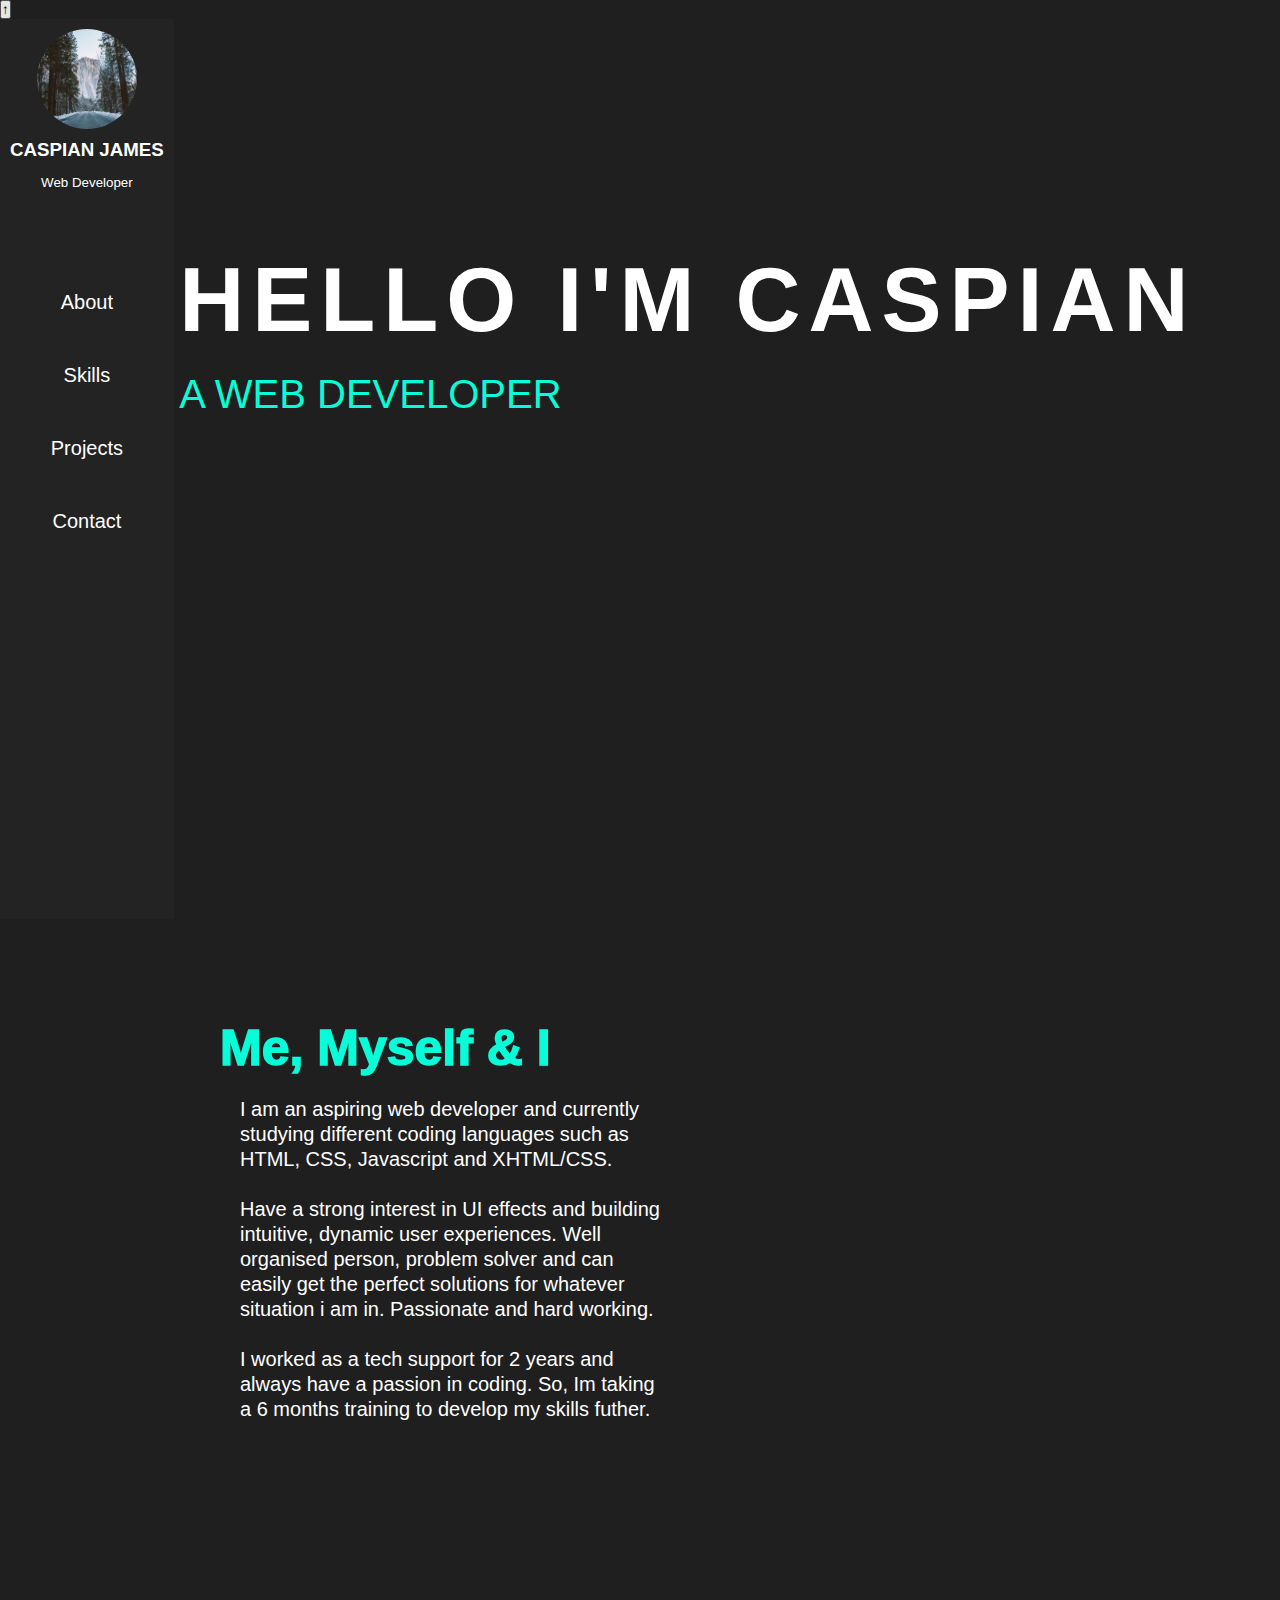
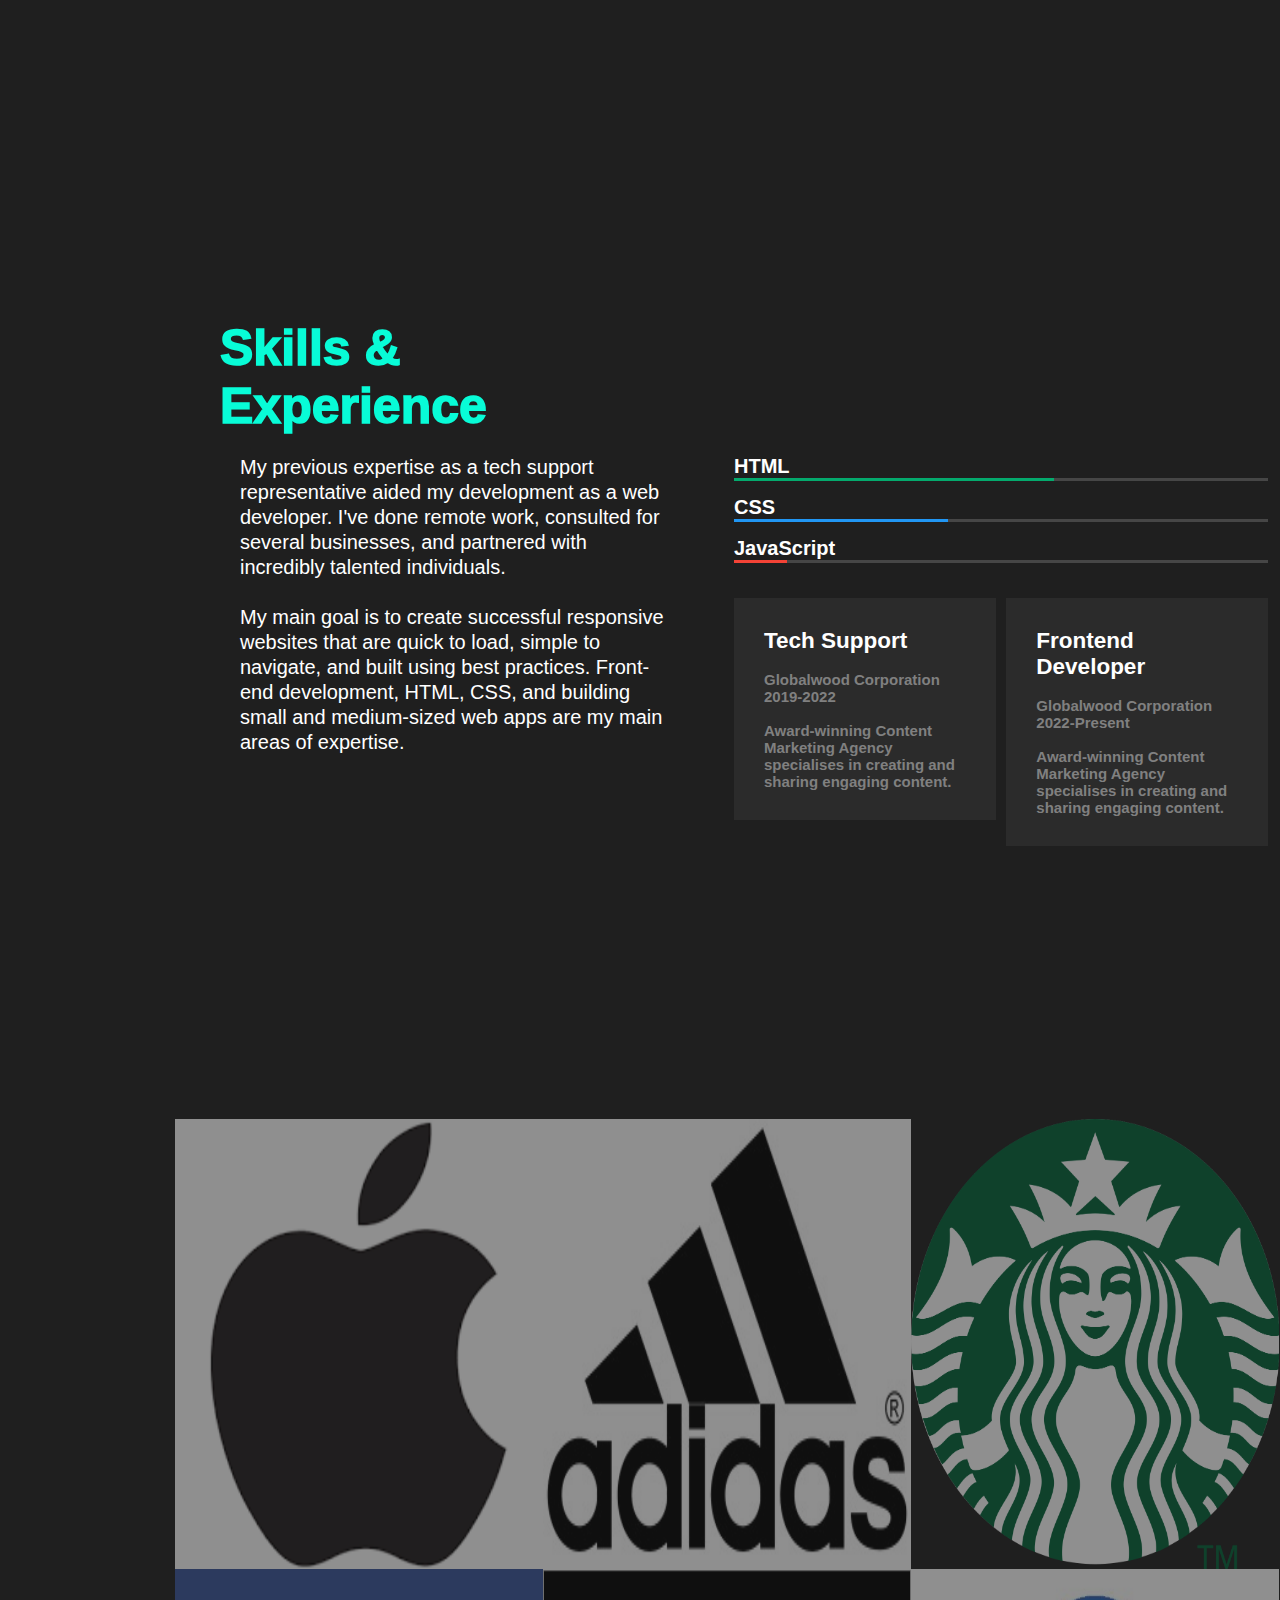
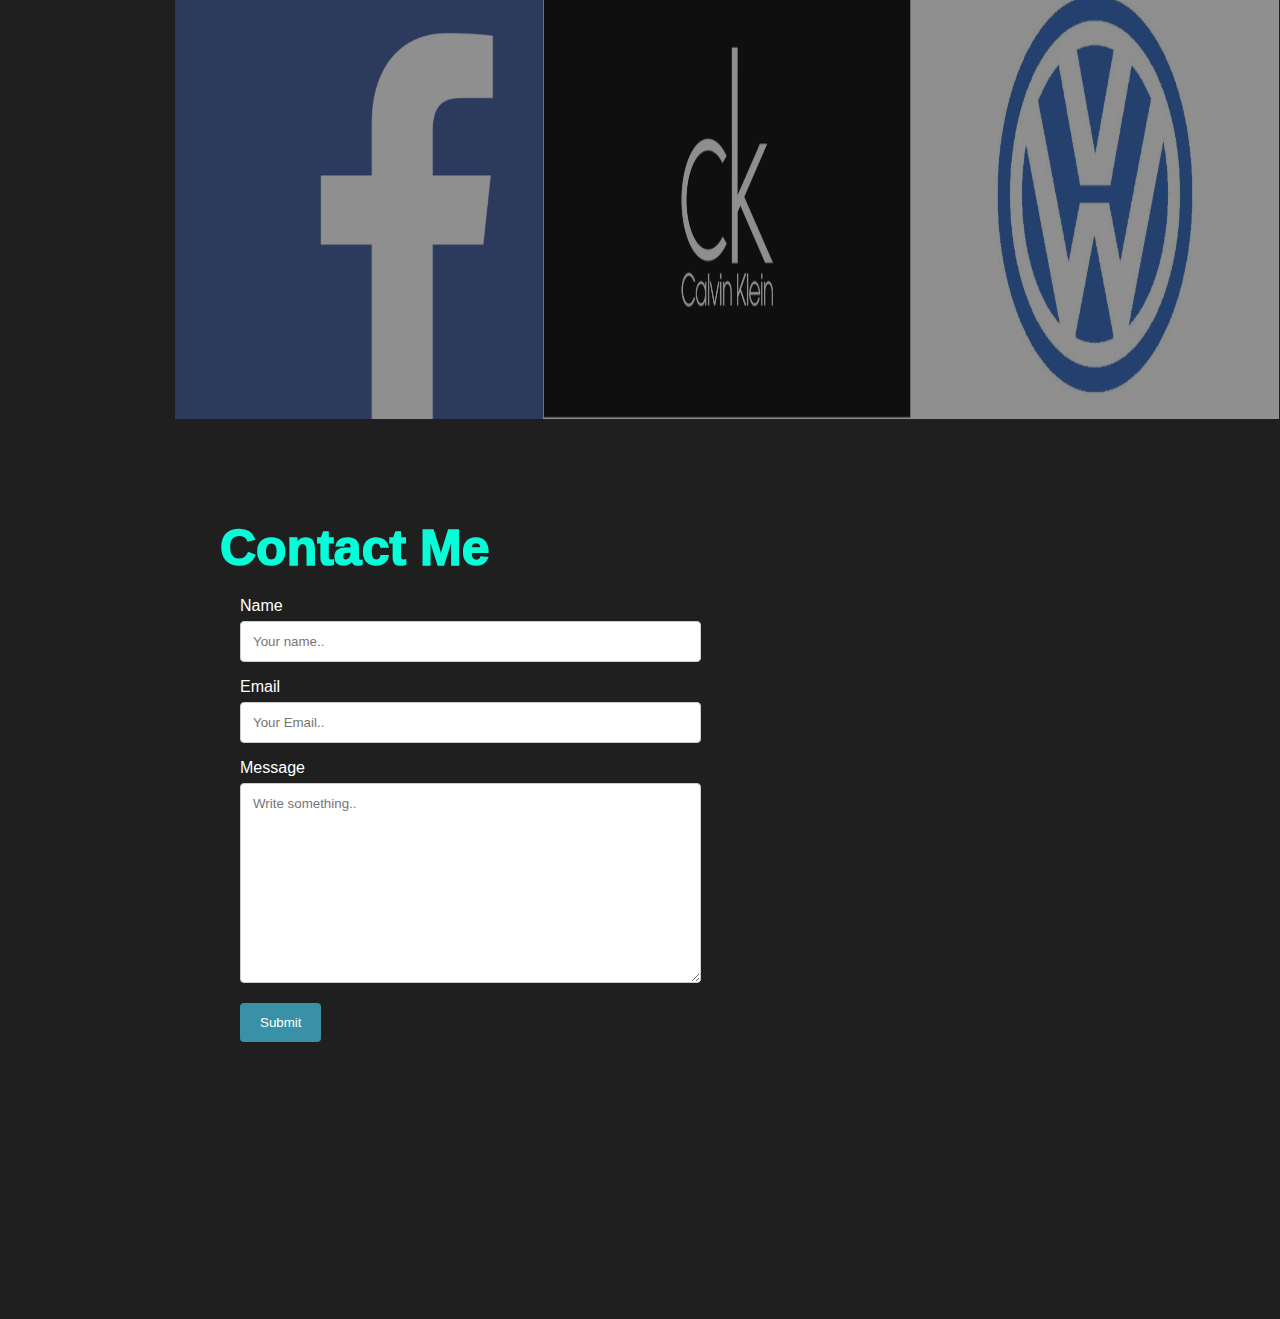
==== dev-portfolio/index.html @ 734e7c81 "Dev Portfolio" ====
<!DOCTYPE html>
<html lang="en">
<header>
    <meta charset="UTF-8">
    <meta http-equiv="X-UA-Compatible" content="IE=edge">
    <meta name="viewport" content="width=device-width, initial-scale=1.0">
    <title>Dev Portfolio</title>
    <link rel="stylesheet" href="assets/css/style.css">
    <script type="module" src="https://unpkg.com/ionicons@5.5.2/dist/ionicons/ionicons.esm.js"></script>
    <script nomodule src="https://unpkg.com/ionicons@5.5.2/dist/ionicons/ionicons.js"></script>
</head>
    <body>
        <header>
            <button onclick="topFunction()" id="myBtn" title="Go to top">&#8593</button>
            <div class="side-container">
                <div class="sidebar">
                    <a href="#land-page"><img class="profile-img" src="assets/images/nature.jpg" alt=""></a> 
                    <h3>Caspian James</h3>
                    <p><small>Web Developer</small></p>
                    <ul>
                        <li><a href="#about"><span class="side item">About</span></a></li>
                        <li><a href="#skills"><span class="side skills">Skills</span></a></li>
                        <li><a href="#projects"><span class="side projects">Projects</span></a></li>
                        <li><a href="#contact"><span class="side contact">Contact</span></a></li>
                    </ul> 
                    <div class="social">
                        <ul>
                            <li><ion-icon name="logo-facebook"></ion-icon></li>
                            <li><ion-icon name="logo-instagram"></ion-icon></li>
                            <li><ion-icon name="logo-twitter"></ion-icon></li>
                        </ul>
                    </div>
                </div>
            </div>
        </header>

        <section id="land-page">
            <div class="land-container">
                <span class="text1">Hello I'm Caspian</span>
                <span class="text2">A Web Developer</span>
            </div>
        </section>

        <section class="About" id="about">
            <div class="main-container">
                <div class="header"><h3 class="heading">Me, Myself & I</h3>
                    <div class="me-info">
                        <p>I am an aspiring web developer and currently studying different coding languages such as HTML, CSS, Javascript and XHTML/CSS. 
                            <br> <br>
                            Have a strong interest in UI effects and building intuitive, dynamic user experiences. Well organised person, problem solver and can easily get the perfect solutions for whatever situation i am in. Passionate and hard working.
                            <br><br>
                            I worked as a tech support for 2 years and always have a passion in coding. So, Im taking a 6 months training to develop my skills futher.
                         </p>
                    </div> 
                </div>
            </div>

            <div class="slideshow-container">
                <div class="mySlides fade"><img class="profile-image" src="assets/images/mypic1.jpg" alt=""></div>
                <div class="mySlides fade"><img class="profile-image" src="assets/images/mypic2.jpg" alt=""></div>  
                <div class="mySlides fade"><img class="profile-image" src="assets/images/mypic3.jpg" alt=""></div>
                <div class="mySlides fade"><img class="profile-image" src="assets/images/mypic4.jpg" alt=""></div>
                <div class="mySlides fade"><img class="profile-image" src="assets/images/mypic5.jpg" alt=""></div> 
                <div class="mySlides fade"><img class="profile-image" src="assets/images/mypic6.jpg" alt=""></div>
            </div>

            <div style="text-align:center">
                <span class="dot"></span> 
                <span class="dot"></span> 
                <span class="dot"></span> 
                <span class="dot"></span> 
                <span class="dot"></span> 
                <span class="dot"></span> 
            </div>
            <script src="assets/js/script.js"></script>
        </section>

        <section class="Skills" id="skills">
            <div class="main-container">
                <div class="header"><h4 class="heading">Skills & <br> Experience</h4>
                    <div class="skills-info">
                        <p>My previous expertise as a tech support representative aided my development as a web developer. I've done remote work, consulted for several businesses, and partnered with incredibly talented individuals.
                        <br><br>
                        My main goal is to create successful responsive websites that are quick to load, simple to navigate, and built using best practices. Front-end development, HTML, CSS, and building small and medium-sized web apps are my main areas of expertise.
                        </p>
                    </div>

                    <div class="percent-info">
                        <p>HTML</p>
                        <div class="skills-percent">
                            <div class="skills html"></div>
                        </div>

                        <p>CSS</p>
                        <div class="skills-percent"">
                            <div class="skills css"></div>
                        </div>

                        <p>JavaScript</p>
                        <div class="skills-percent">
                            <div class="skills js"></div>
                        </div>

                        <div class="work-exp1">
                            <h2>Tech Support</h2><br>
                            <p>Globalwood Corporation<br>2019-2022<br><br>Award-winning Content Marketing Agency specialises in creating and sharing engaging content.</p>
                        </div>

                        <div class="work-exp2">
                            <h2>Frontend Developer</h2><br>
                            <p>Globalwood Corporation<br>2022-Present<br><br> Award-winning Content Marketing Agency specialises in creating and sharing engaging content.</p>
                        </div>
                    </div> 
                </div>
             </div>
        </section> 

        <section class="Projects" id="projects">
            <div class="main-container">
                <div class="header">
                    <div class="project-info" id="projects">
                        <img class="project-img" src="assets/images/project1.png" alt="">
                        <img class="project-img" src="assets/images/project2.jpg" alt="">
                        <img class="project-img" src="assets/images/project3.png" alt="">
                        <img class="project-img" src="assets/images/project4.png" alt="">
                        <img class="project-img" src="assets/images/project5.jpg" alt="">
                        <img class="project-img" src="assets/images/project6.jpg" alt="">                      
                    </div>                    
                </div>
            </div>
        </section>



        <section class="Contact" id="contact">
            <div class="main-container">
                <div class="header"><h3 class="heading">Contact Me</h3>
                    <div class="contact-info">
                        <form action="#">
                            <label>Name</label>
                            <input type="text" placeholder="Your name..">
                        
                            <label for="lname">Email</label>
                            <input type="text" placeholder="Your Email..">
                        
                            <label for="subject">Message</label>
                            <textarea id="subject"placeholder="Write something.." style="height:200px"></textarea>

                            <input type="submit" value="Submit">
                        </form>
                    </div> 
                    <div class="map">
                        <iframe src="https://www.google.com/maps/embed?pb=!1m18!1m12!1m3!1d1930.5989306003873!2d121.0011943783556!3d14.587798553163601!2m3!1f0!2f0!3f0!3m2!1i1024!2i768!4f13.1!3m3!1m2!1s0x3397c9ed26ff1609%3A0x3d3acf4b4c3f5a35!2sCandidz%20Pride%20Store!5e0!3m2!1sen!2sph!4v1655117298965!5m2!1sen!2sph" style="border:0;" allowfullscreen="" loading="lazy" referrerpolicy="no-referrer-when-downgrade"></iframe>
                    </div>
                </div>
            </div>
        </section>
    </body>
</html>
---- dev-portfolio/assets/css/style.css ----
*{
    list-style: none;
    text-decoration: none;
    margin: 0;
    padding: 0;
    box-sizing: border-box;
    font-family: 'Trebuchet MS', 'Lucida Sans Unicode', 'Lucida Grande', 'Lucida Sans', Arial, sans-serif;
}

body {
    background-color: #1f1f1f;
}

html{
    scroll-behavior: smooth;
}

.land-container{
    background-color: #1f1f1f;
    width: 100%;
    height: 100vh;
    padding-left:14%;
    padding-top: 18%;
    
}

.land-container span{
    text-transform: uppercase;
    display: flex;

}
.text1{
    font-size: 90px;
    font-weight: 700;
    letter-spacing: 8px;
    margin-bottom: 20px;
    color: rgb(255, 255, 255);
    background-color: #1f1f1f;
    position: relative;
    animation:  text 3s 1;
}

.text2{
    font-size: 40px;
    color: #08FCD7;
}
.name{
    font-size:100px;
    color: #65799B;
    text-align: center;
    padding-top: 14%;
}

#about, #skills, #projects, #contact{
    color: white;
}

.side-container .sidebar{
    position: fixed;
    width: auto;
    height: 100%;
    background-color: #232323;
    padding: 10px;  
}

.side-container .sidebar .profile-img{
    display: flex;
    width: 100px;
    height: 100px;
    border-radius: 50%;
    margin: 0 auto;
}

.side-container .sidebar h3{
    color: #fff;
    text-transform:uppercase;
    text-align: center;
    margin-top: 10px;
    padding-bottom: 10px;

}

.side-container .sidebar p{
    color: #fff;
    text-align: center;
    padding-top: 10px;
    line-height: 1px;
    margin-bottom: 70%;
}

.side-container .sidebar ul li{
    padding-bottom: 50px;
    text-align: center;
    
}

.side-container .sidebar ul li a{
    color: white;
    font-size: 20px;
    
}

.side-container .sidebar ul li a .side{
    width: 25px;
}

.side-container .sidebar ul li:hover{
    transform: scale(1.5);
    transition: .80s ease;
}
.social{
    position: relative;
    top:20%;
    left: 52%;
    transform: translate(-50%, -50%);
    float: left
}

 .social ul li{
    font-size: 40px;
    padding-right: 10px;
    color: #fff;
    transition: .5s;
    float: left;   
}


.heading{
    color: #08FCD7;
    font-size: 50px;
    font-weight: 1000;
}

.About, .Skills, .Contact .main-container{
    width: 85%; 
    margin-left: 200px;
    padding-left: 20px;
    padding-top: 100px;
    min-height: 100vh;
}

.About .main-container .header .me-info{
    margin: 20px;
    color: #ffffff;
    line-height: 25px;
    float: left;
    width: 40%;
    font-size: 20px; 
}

.slideshow-container .fade {
    animation-name: fade;
    animation-duration: 2s;
}

.profile-image{
    width: 55%;
    float: right;

}

.Skills .main-container .header .skills-info{
    margin: 20px;
    color: white;
    float: left;
    width: 40%;
    line-height: 25px;
    font-size: 20px;

}

.Skills .main-container .header .percent-info{
    margin: 20px;
    color: white;
    float: right;
    flex-direction: column;
    width: 50%;
    font-weight: bold;
    font-size: 20px;
}

.skills-percent{
    width: 100%;
    background-color:rgb(70, 70, 70);

}
  
.work-exp1{
    background-color: #2b2b2b;
    padding: 30px;
    max-width: 49%;
    float: left;
    margin-right: 10px;
    font-size: 15px;
    margin-top: 20px;
}
.work-exp1 p{
    color: grey;
}
.work-exp2{
    margin-top: 20px;
    background-color: #2b2b2b;
    padding: 30px;
    float: right;
    width: 49%;
    font-size: 15px;
}
.work-exp2 p{
    color: grey;
}
iframe{
    float: right;
    width: 50%;
}
.skills{
    text-align: right;
    padding-top: 3px;
    color: white;
    margin-bottom: 15px;;
}
  
.html {
    width: 60%; 
    background-color: #04AA6D;
    

}
.css {
    width: 40%; 
    background-color: #2196F3;

}
.js {
    width: 10%; 
    background-color: #f44336;

}

.Projects .main-container .header .project-info{
    margin-left: 175px;
    height: 100vh;
    overflow: hidden;
}

.project-img{
    width: 33.3%;
    height: 50%;
    float: left;
    transition: 0.5s;
    opacity: 0.5;

}

.project-img:hover{
    opacity: 1;

}

.Contact .main-container .contact-info{
    padding-left: 20px;
    padding-top: 20px;
    float: left;
    width: 45%;
}

iframe{
    height: 70vh;
}
input[type=text], select, textarea {
    width: 100%;
    padding: 12px;
    border: 1px solid #ccc;
    border-radius: 4px;
    box-sizing: border-box;
    margin-top: 6px;
    margin-bottom: 16px;
    resize: vertical;
}
  
input[type=submit] {
    background-color: #3891A6;
    color: white;
    padding: 12px 20px;
    border: none;
    border-radius: 4px;
}
  
input[type=submit]:hover {
    background-color: #60b0c2;
}
  
@media screen and (max-width: 426px){
.heading{
    color: rgb(0, 255, 255);
    font-size: 40px;
    font-family: headerfont;
}

.side-container .sidebar .profile-img{
   display: none;
}
.side-container .sidebar ul li a{
    color: white;
    font-size: 20px;
}
.side-container .sidebar ul li:hover{
    transform: none;
    transition: none;
}
.project-img:hover{
    opacity: none;
    transform: none;
}
.land-container{
    background-color: #1f1f1f;
    width: 100%;
    height: 100vh;
    padding-left:4%;
    justify-content: center;
    height: auto;
    padding-top: 25%;    
}
    
.land-container span{
    text-transform: uppercase;
    display: flex;
    text-align: center;
    justify-content: center;
    align-items: center;
}
.text1{
    font-size: 25px;
    font-weight: 700;
    letter-spacing: 6px;
    margin-bottom: 20px;
    color: rgb(255, 255, 255);
    background-color: #1f1f1f;
    position: relative;
    animation:  text 3s 1;
}
    
.text2{
    font-size: 24px;
    font-weight: 700;
    color: green;
}
    
.project-img{
    width: 50%;
    height: 40%;
    float: left;
    transition: 0.5s;
    opacity: 0.5;
 }
    
.side-container .sidebar{
    display: flex;
    position: fixed;
    top: 0;
    width: 100%;  
    height:auto;  
    background-color: #2b2b2b;
    padding: 5px;
    justify-content: center;    
    align-items: center;    
}
    
.side-container .sidebar h3{
    display: none;
}
    
.side-container .sidebar p{
    display: none;  
}
    
.side-container .sidebar ul li{
    float: left;
    padding: 5px;
    margin-left: 6px;
    color: white;
    font-size: 12px;
}
    
.side-container ul li:hover{
    transform: none;
    transition: none;
}
    
.social{
    display: none;
}

.About, .Skills, .Contact .main-container{
    width: 100%;
    margin-left: 0px;
    padding-left: 11px;
    padding-top: 10px;
    max-height: 100vh;
}
    
.About, .Skills.main-container .header{
    padding:70px 0 50px 25px;
    color: white;   
}

  
.About .main-container .header .me-info{
    margin: 10px;
    color: #ffffff;
    line-height: 25px;
    text-align: justify;
    word-break: break-all;
    width: 86%;
    font-size: 19px;
}

.About .slideshow-container .profile-image{
    color: white;
    width:113%;
    height: auto;
    margin-bottom: 40px;
}
    
.Skills .main-container .header h3{
    font-size: 10px;
}

.Skills .main-container .header .skills-info{
    margin: 20px;
    color: white;
    line-height: 25px;
    text-align: justify;
    word-break: break-all;
    width: 85%;
    height: auto;
    padding-top: 20px;
    font-size: 18px;    
}
    
.Skills .main-container .header .percent-info{
    padding-left: 20px;
    color: white;
    width: 100%;
}

.work-exp1{
    background-color: #2b2b2b;
    padding: 30px;
    min-width: 100%;
    margin-right: 10px;
    font-size: 15px;
    margin-top: 20px;
    float: none;
} 

.work-exp2{
    margin-top: 20px;
    background-color: #2b2b2b;
    padding: 30px;
    min-width: 100%;
    font-size: 15px;
    float: none;
    margin-bottom: 40px;
}
  
.Projects .main-container .header .project-info{
    margin-left: 1px;
    height: 80vh;
    width: 100%;
    float: left;   
}

.Projects .main-container .header .project-info{
    max-height: 200vh;
    margin-bottom: 20vh;
}

.project-img{
    height: 30%;
}
    
.Contact .main-container .contact-info{
    padding:100px 0 50px 0;
    width: 90%;
    padding-left: 20px;
    padding-top: 20px;    
}

iframe{
    display: none;
}

#myBtn {
    display: none;
    position: fixed;
    bottom: 20px;
    right: 10px; 
    z-index: 99; 
    border: none;
    outline: none;
    background-color: rgb(56, 56, 56); 
    color: white;
    cursor: pointer;
    padding: 15px;
    border-radius: 10px;
    font-size: 20px; 
}
      
#myBtn:hover {
    background-color: #555;
}
}

@media screen and (min-width: 726px) and (max-width: 1024px) {
.heading{
    color: rgb(0, 255, 255);
    font-size: 40px;
    font-family: headerfont;
}
.side-container .sidebar ul li:hover{
    transform: none;
    transition: none;
}
.project-img:hover{
    opacity: none;
    transform: none;
}
    
.land-container{
    background-color: #1f1f1f;
    width: 100%;
    height: 100vh;
    padding-left:4%;
    justify-content: center;
    height: auto;
   
}
    
.land-container span{
    text-transform: uppercase;
    display: flex;
    text-align: center;
    justify-content: center;
    align-items: center;
}
.text1{
    font-size: 60px;
    font-weight: 700;
    letter-spacing: 6px;
    margin-bottom: 20px;
    color: rgb(255, 255, 255);
    background-color: #1f1f1f;
    position: relative;
    animation:  text 3s 1;
}
    
.text2{
    font-size: 40px;
    font-weight: 700;
    color: green;
}

.side-container .sidebar .profile-img{
    display: none;
}
  
.project-img{
    width: 50%;
    height: 40%;
    float: left;
    transition: 0.5s;
    opacity: 0.5;
}
    
.side-container .sidebar{
    display: flex;
    position: fixed;
    top: 0;
    width: 100%;  
    height:auto;  
    background-color: #2b2b2b;
    padding: 5px;
    justify-content: center;        
}
    
.side-container .sidebar h3{
    display: none;
}
    
.side-container .sidebar p{
    display: none;
        
}

.side-container .sidebar ul li{
    float: left;
    padding: 5px;
    margin-left: 50px;
    color: white;
}

.side-container .sidebar ul li a{
    color: white;
    font-size: 40px;
}

.side-container ul li:hover{
    transform: none;
    transition: none;
}

.social{
    display: none;
}

.About, .Skills, .Contact .main-container{
    width: 100%;
    margin-left: 0px;
    padding-left: 11px;
    padding-top: 10px;
    min-height: 100vh;
}
    
.About, .Skills.main-container .header{
    padding:70px 0 50px 25px;
    color: white;   
}

  
.About .main-container .header .me-info{
    margin: 10px;
    color: #ffffff;
    line-height: 25px;
    text-align: justify;
    word-break: break-all;
    width: 95%;
    font-size: 19px;
}

.About .slideshow-container .profile-image{
    color: white;
    width:120%;
    height: auto;
    margin-bottom: 40px;
}
    
.Skills .main-container .header h3{
    font-size: 10px;
}

.Skills .main-container .header .skills-info{
    margin: 20px;
    color: white;
    line-height: 25px;
    text-align: justify;
    word-break: break-all;
    width: 94%;
    height: auto;
    padding-top: 10px;
    font-size: 18px;    
}
    
.Skills .main-container .header .percent-info{
    padding-left: 20px;
    color: white;
    width: 100%;
}

.work-exp1{
    background-color: #2b2b2b;
    padding: 30px;
    min-width: 100%;
    margin-right: 10px;
    font-size: 15px;
    margin-top: 20px;
    float: none;
}
   
.work-exp2{
    margin-top: 20px;
    background-color: #2b2b2b;
    padding: 30px;
    min-width: 100%;
    font-size: 15px;
    float: none;
    margin-bottom: 40px;
}
  
.Projects .main-container .header .project-info{
    margin-left: 1px;
    height: 200vh;
    width: 100%;
    float: left;   
}

.Projects .main-container .header .project-info{
    max-height: 200vh;
    margin-bottom: 20vh;
}

.project-img{
    height: 30%;
}

.Contact .main-container .contact-info{
    padding:100px 0 50px 0;
    width: 95%;
    padding-left: 20px;
    padding-top: 20px;    
}
   
iframe{
    display: none;
}

#myBtn {
    display: none;
    position: fixed;
    bottom: 20px;
    right: 25px; 
    z-index: 99; 
    border: none;
    outline: none;
    background-color: rgb(56, 56, 56); 
    color: white;
    cursor: pointer;
    padding: 15px;
    border-radius: 10px;
    font-size: 20px; 
}
          
#myBtn:hover {
    background-color: #555;
}
}


@keyframes fade {
    from {opacity: .1} 
    to {opacity: 1}
  }
  
@keyframes text {
    0%{
        color: #1f1f1f;
        margin-bottom: -40px;
    }

    30%{
       letter-spacing: 25px;
        margin-bottom: -40px;
    }

    85%{
        letter-spacing: 8px;
        margin-bottom: -40px;
    }
    
}

@font-face {
    font-family: headerfont;
    src: url(assets/fonts/RosmatikaRegular-BWA45.ttf);
}
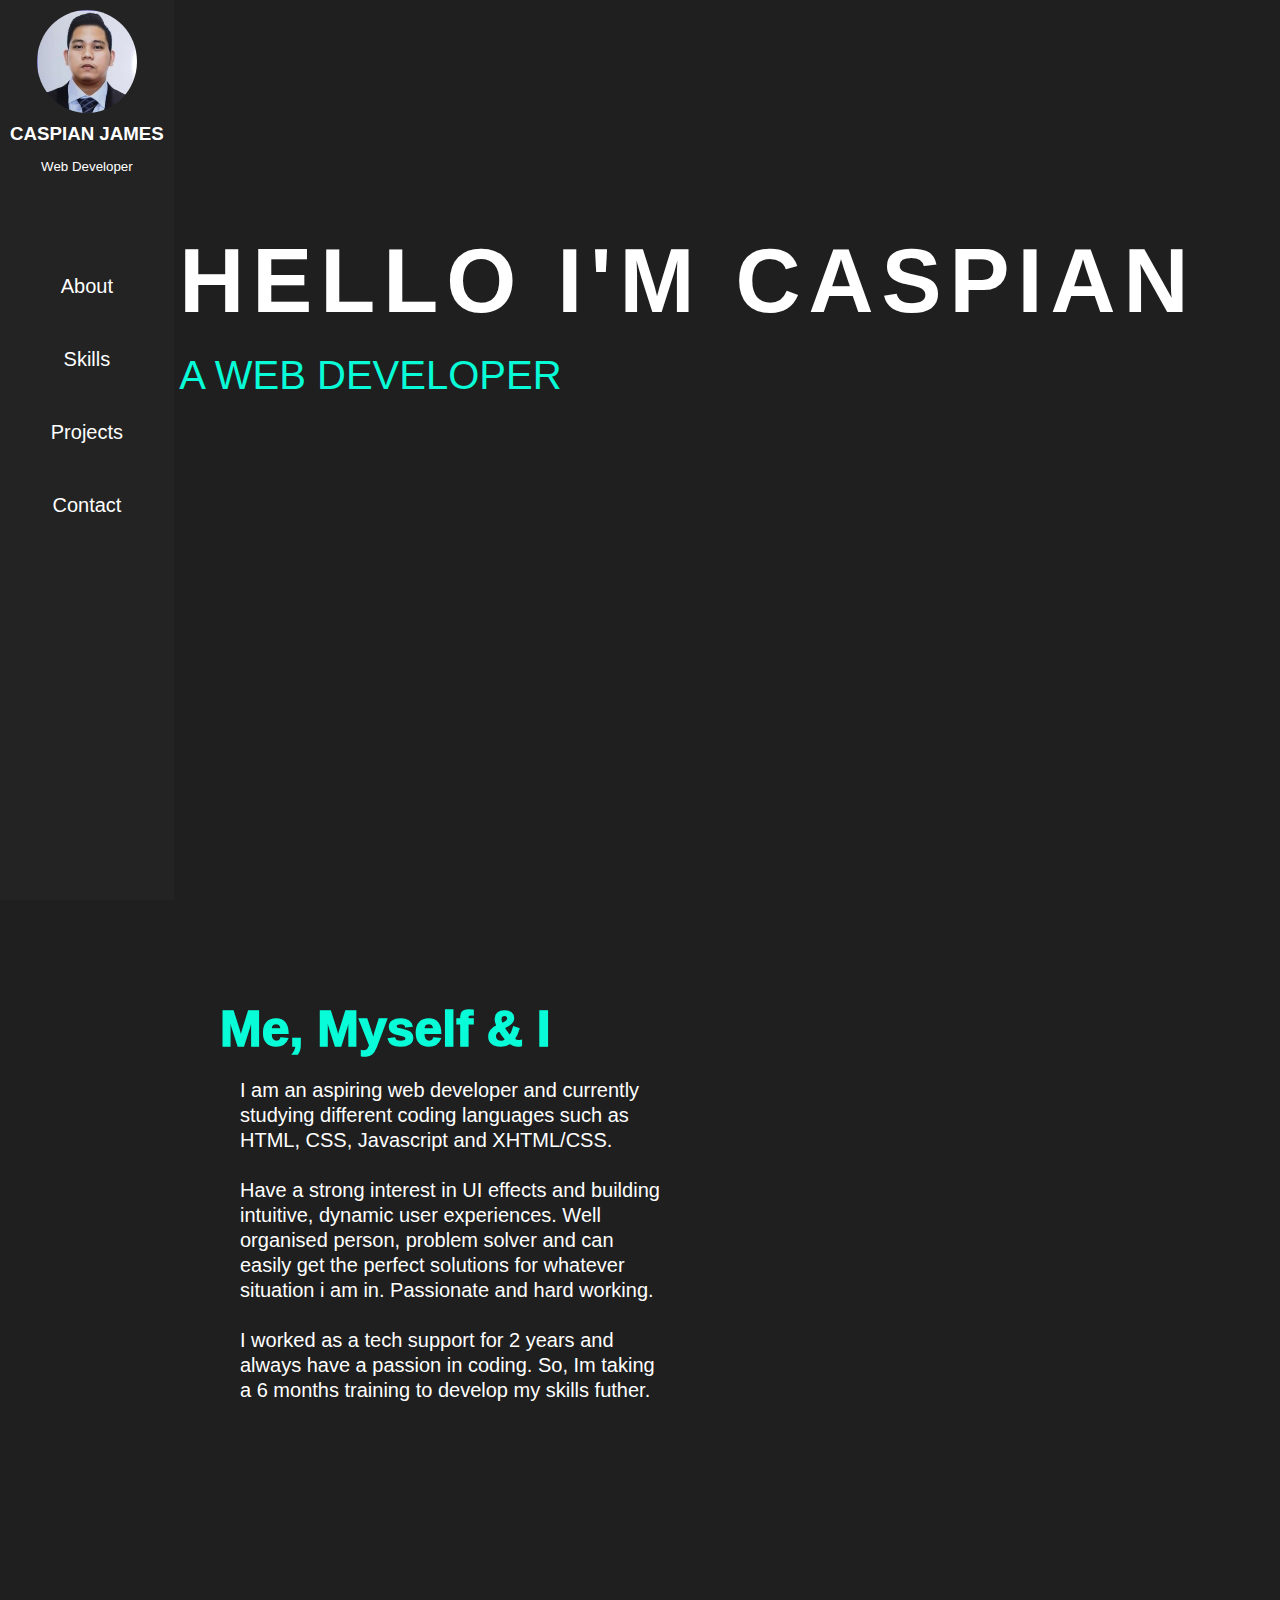
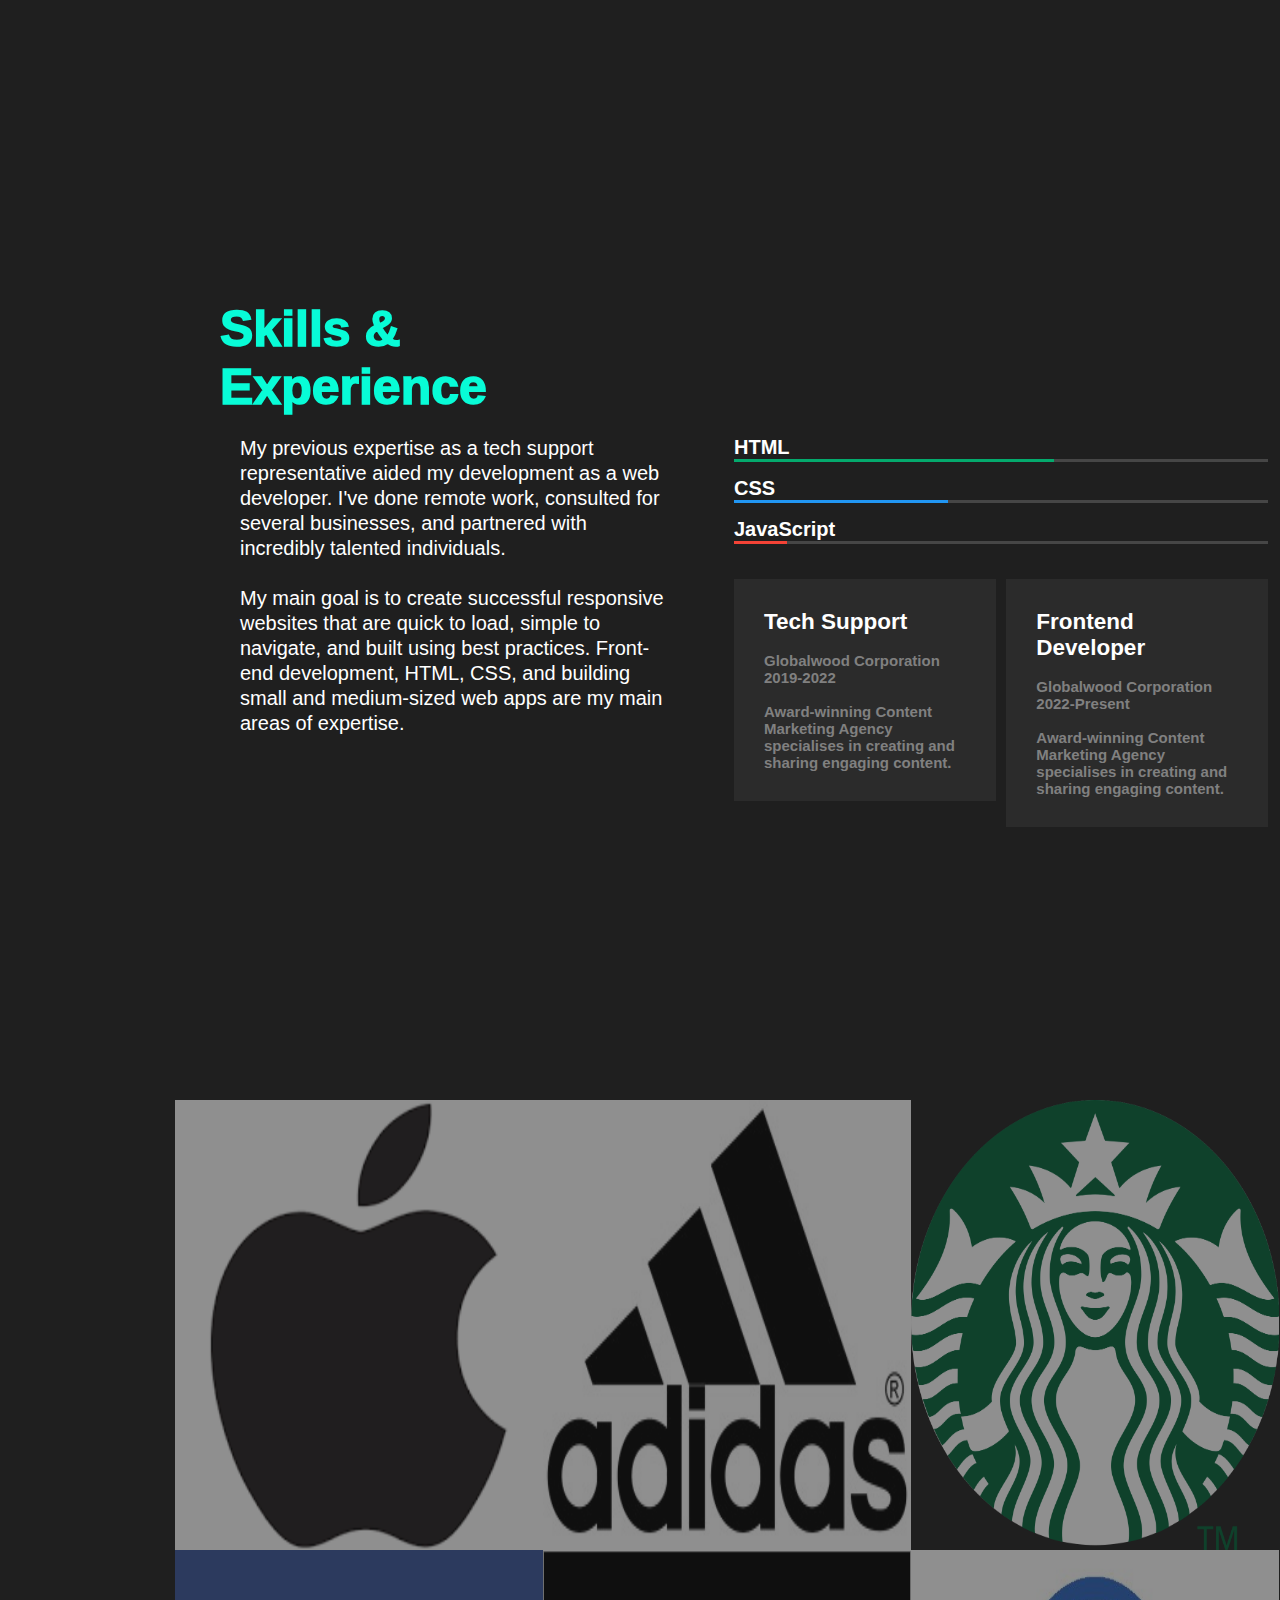
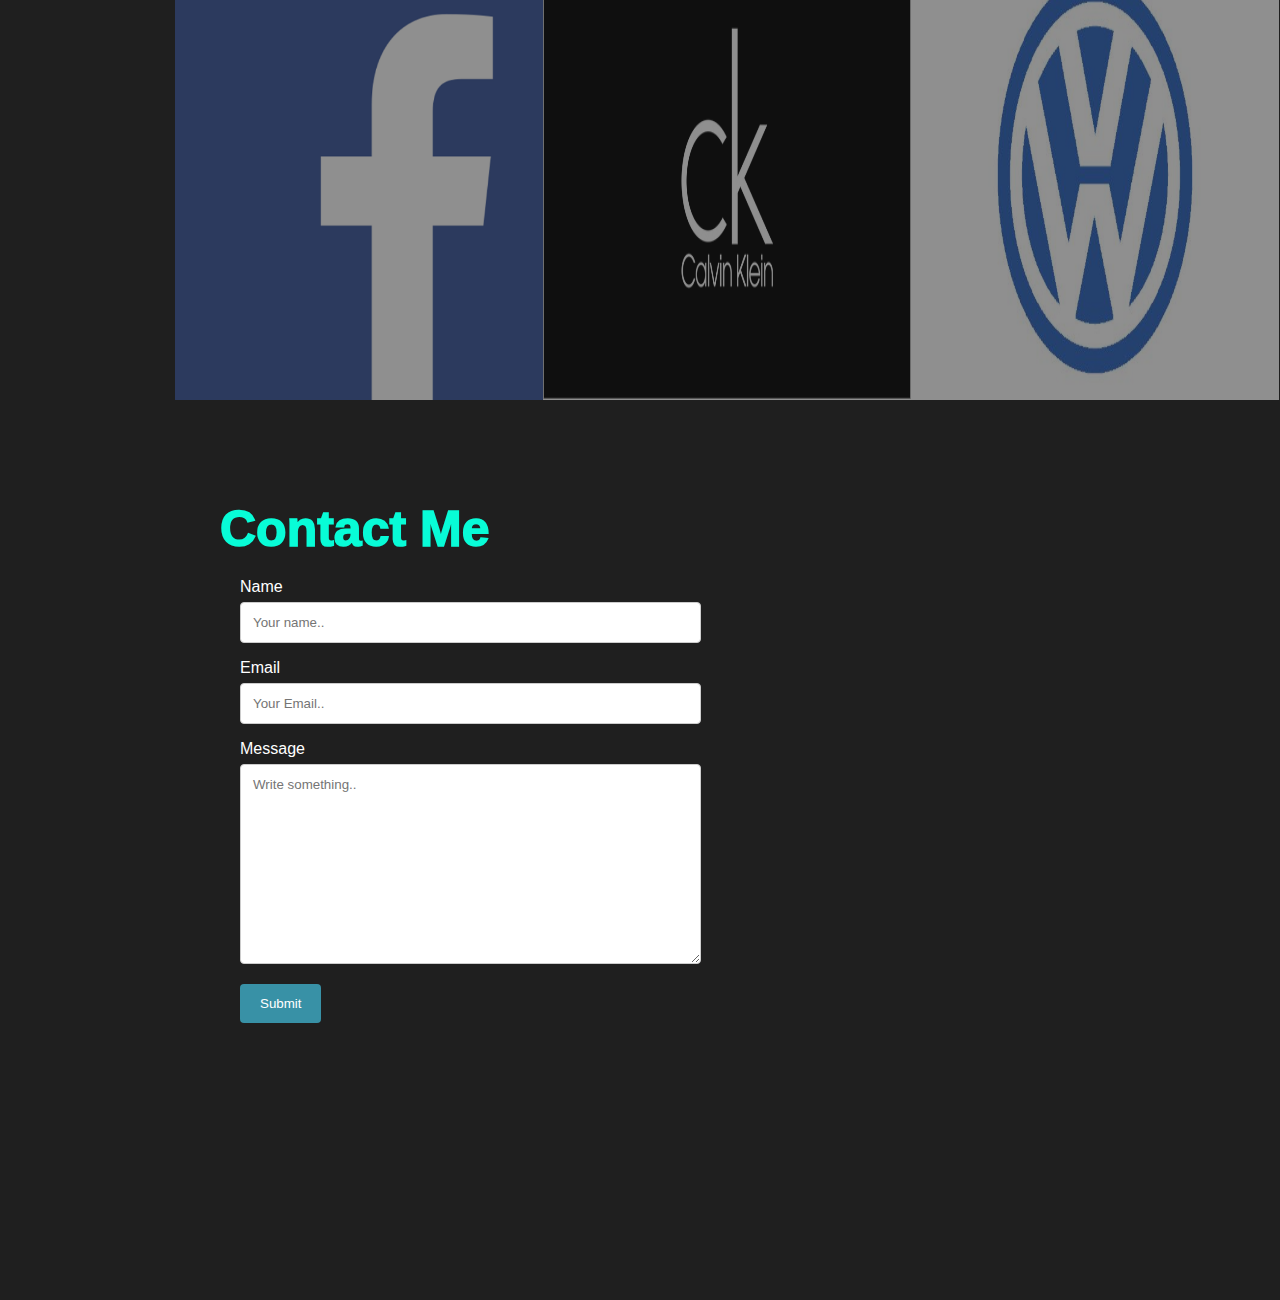
==== commit fd6bfa16: "clean files" ====
--- a/dev-portfolio/index.html
+++ b/dev-portfolio/index.html
@@ -11,10 +11,9 @@
 </head>
     <body>
         <header>
-            <button onclick="topFunction()" id="myBtn" title="Go to top">&#8593</button>
             <div class="side-container">
                 <div class="sidebar">
-                    <a href="#land-page"><img class="profile-img" src="assets/images/nature.jpg" alt=""></a> 
+                    <a href="#land-page"><img class="profile-img" src="assets/images/myPic.jpg" alt=""></a> 
                     <h3>Caspian James</h3>
                     <p><small>Web Developer</small></p>
                     <ul>
@@ -25,9 +24,9 @@
                     </ul> 
                     <div class="social">
                         <ul>
-                            <li><ion-icon name="logo-facebook"></ion-icon></li>
-                            <li><ion-icon name="logo-instagram"></ion-icon></li>
-                            <li><ion-icon name="logo-twitter"></ion-icon></li>
+                            <a href="https://facebook.com"><li><ion-icon name="logo-facebook"></ion-icon></li></a>
+                            <a href="https://instagram.com"><li><ion-icon name="logo-instagram"></ion-icon></li></a>
+                            <a href="https://twitter.com"><li><ion-icon name="logo-twitter"></ion-icon></li></a>
                         </ul>
                     </div>
                 </div>
@@ -58,9 +57,6 @@
             <div class="slideshow-container">
                 <div class="mySlides fade"><img class="profile-image" src="assets/images/mypic1.jpg" alt=""></div>
                 <div class="mySlides fade"><img class="profile-image" src="assets/images/mypic2.jpg" alt=""></div>  
-                <div class="mySlides fade"><img class="profile-image" src="assets/images/mypic3.jpg" alt=""></div>
-                <div class="mySlides fade"><img class="profile-image" src="assets/images/mypic4.jpg" alt=""></div>
-                <div class="mySlides fade"><img class="profile-image" src="assets/images/mypic5.jpg" alt=""></div> 
                 <div class="mySlides fade"><img class="profile-image" src="assets/images/mypic6.jpg" alt=""></div>
             </div>
 
@@ -76,9 +72,9 @@
         </section>
 
         <section class="Skills" id="skills">
-            <div class="main-container">
-                <div class="header"><h4 class="heading">Skills & <br> Experience</h4>
-                    <div class="skills-info">
+            <div class="main-container" >
+                <div class="header" ><p class="heading" >Skills & <br> Experience</p>
+                    <div class="skills-info" >
                         <p>My previous expertise as a tech support representative aided my development as a web developer. I've done remote work, consulted for several businesses, and partnered with incredibly talented individuals.
                         <br><br>
                         My main goal is to create successful responsive websites that are quick to load, simple to navigate, and built using best practices. Front-end development, HTML, CSS, and building small and medium-sized web apps are my main areas of expertise.
@@ -115,7 +111,7 @@
              </div>
         </section> 
 
-        <section class="Projects" id="projects">
+        <section class="Projects">
             <div class="main-container">
                 <div class="header">
                     <div class="project-info" id="projects">
@@ -132,10 +128,10 @@
 
 
 
-        <section class="Contact" id="contact">
+        <section class="Contact" >
             <div class="main-container">
                 <div class="header"><h3 class="heading">Contact Me</h3>
-                    <div class="contact-info">
+                    <div class="contact-info" id="contact">
                         <form action="#">
                             <label>Name</label>
                             <input type="text" placeholder="Your name..">
@@ -150,7 +146,7 @@
                         </form>
                     </div> 
                     <div class="map">
-                        <iframe src="https://www.google.com/maps/embed?pb=!1m18!1m12!1m3!1d1930.5989306003873!2d121.0011943783556!3d14.587798553163601!2m3!1f0!2f0!3f0!3m2!1i1024!2i768!4f13.1!3m3!1m2!1s0x3397c9ed26ff1609%3A0x3d3acf4b4c3f5a35!2sCandidz%20Pride%20Store!5e0!3m2!1sen!2sph!4v1655117298965!5m2!1sen!2sph" style="border:0;" allowfullscreen="" loading="lazy" referrerpolicy="no-referrer-when-downgrade"></iframe>
+                        <iframe src="https://www.google.com/maps/embed?pb=!1m18!1m12!1m3!1d212294.05216728876!2d120.9849576812075!3d14.645382841652438!2m3!1f0!2f0!3f0!3m2!1i1024!2i768!4f13.1!3m3!1m2!1s0x3397b7ac9b94bbe9%3A0x6ab64e6ec9a1c07f!2sSouth%20Triangle%2C%20Diliman%2C%20Quezon%20City%2C%20Metro%20Manila!5e0!3m2!1sen!2sph!4v1666257125296!5m2!1sen!2sph" width="600" height="450" style="border:0;" allowfullscreen="" loading="lazy" referrerpolicy="no-referrer-when-downgrade"></iframe>
                     </div>
                 </div>
             </div>
--- a/dev-portfolio/assets/css/style.css
+++ b/dev-portfolio/assets/css/style.css
@@ -1,334 +1,329 @@
-*{
-    list-style: none;
-    text-decoration: none;
-    margin: 0;
-    padding: 0;
-    box-sizing: border-box;
-    font-family: 'Trebuchet MS', 'Lucida Sans Unicode', 'Lucida Grande', 'Lucida Sans', Arial, sans-serif;
+* {
+  list-style: none;
+  text-decoration: none;
+  margin: 0;
+  padding: 0;
+  box-sizing: border-box;
+  font-family: "Trebuchet MS", "Lucida Sans Unicode", "Lucida Grande",
+    "Lucida Sans", Arial, sans-serif;
 }
 
 body {
-    background-color: #1f1f1f;
-}
-
-html{
-    scroll-behavior: smooth;
-}
-
-.land-container{
-    background-color: #1f1f1f;
-    width: 100%;
-    height: 100vh;
-    padding-left:14%;
-    padding-top: 18%;
-    
-}
-
-.land-container span{
-    text-transform: uppercase;
-    display: flex;
-
-}
-.text1{
-    font-size: 90px;
-    font-weight: 700;
-    letter-spacing: 8px;
-    margin-bottom: 20px;
-    color: rgb(255, 255, 255);
-    background-color: #1f1f1f;
-    position: relative;
-    animation:  text 3s 1;
-}
-
-.text2{
-    font-size: 40px;
-    color: #08FCD7;
-}
-.name{
-    font-size:100px;
-    color: #65799B;
-    text-align: center;
-    padding-top: 14%;
-}
-
-#about, #skills, #projects, #contact{
-    color: white;
-}
-
-.side-container .sidebar{
-    position: fixed;
-    width: auto;
-    height: 100%;
-    background-color: #232323;
-    padding: 10px;  
-}
-
-.side-container .sidebar .profile-img{
-    display: flex;
-    width: 100px;
-    height: 100px;
-    border-radius: 50%;
-    margin: 0 auto;
-}
-
-.side-container .sidebar h3{
-    color: #fff;
-    text-transform:uppercase;
-    text-align: center;
-    margin-top: 10px;
-    padding-bottom: 10px;
-
-}
-
-.side-container .sidebar p{
-    color: #fff;
-    text-align: center;
-    padding-top: 10px;
-    line-height: 1px;
-    margin-bottom: 70%;
-}
-
-.side-container .sidebar ul li{
-    padding-bottom: 50px;
-    text-align: center;
-    
-}
-
-.side-container .sidebar ul li a{
-    color: white;
-    font-size: 20px;
-    
-}
-
-.side-container .sidebar ul li a .side{
-    width: 25px;
-}
-
-.side-container .sidebar ul li:hover{
-    transform: scale(1.5);
-    transition: .80s ease;
-}
-.social{
-    position: relative;
-    top:20%;
-    left: 52%;
-    transform: translate(-50%, -50%);
-    float: left
-}
-
- .social ul li{
-    font-size: 40px;
-    padding-right: 10px;
-    color: #fff;
-    transition: .5s;
-    float: left;   
-}
-
-
-.heading{
-    color: #08FCD7;
-    font-size: 50px;
-    font-weight: 1000;
-}
-
-.About, .Skills, .Contact .main-container{
-    width: 85%; 
-    margin-left: 200px;
-    padding-left: 20px;
-    padding-top: 100px;
-    min-height: 100vh;
-}
-
-.About .main-container .header .me-info{
-    margin: 20px;
-    color: #ffffff;
-    line-height: 25px;
-    float: left;
-    width: 40%;
-    font-size: 20px; 
+  background-color: #1f1f1f;
+}
+
+html {
+  scroll-behavior: smooth;
+}
+
+.land-container {
+  background-color: #1f1f1f;
+  width: 100%;
+  height: 100vh;
+  padding-left: 14%;
+  padding-top: 18%;
+}
+
+.land-container span {
+  text-transform: uppercase;
+  display: flex;
+}
+.text1 {
+  font-size: 90px;
+  font-weight: 700;
+  letter-spacing: 8px;
+  margin-bottom: 20px;
+  color: rgb(255, 255, 255);
+  background-color: #1f1f1f;
+  position: relative;
+  animation: text 3s 1;
+}
+
+.text2 {
+  font-size: 40px;
+  color: #08fcd7;
+}
+.name {
+  font-size: 100px;
+  color: #65799b;
+  text-align: center;
+  padding-top: 14%;
+}
+
+#about,
+#skills,
+#projects,
+#contact {
+  color: white;
+}
+
+.side-container .sidebar {
+  position: fixed;
+  width: auto;
+  height: 100%;
+  background-color: #232323;
+  padding: 10px;
+}
+
+.side-container .sidebar .profile-img {
+  display: flex;
+  width: 100px;
+  height: auto;
+  border-radius: 50%;
+  margin: 0 auto;
+}
+
+.side-container .sidebar h3 {
+  color: #fff;
+  text-transform: uppercase;
+  text-align: center;
+  margin-top: 10px;
+  padding-bottom: 10px;
+}
+
+.side-container .sidebar p {
+  color: #fff;
+  text-align: center;
+  padding-top: 10px;
+  line-height: 1px;
+  margin-bottom: 70%;
+}
+
+.side-container .sidebar ul li {
+  padding-bottom: 50px;
+  text-align: center;
+}
+
+.side-container .sidebar ul li a {
+  color: white;
+  font-size: 20px;
+}
+
+.side-container .sidebar ul li a .side {
+  width: 25px;
+}
+
+.side-container .sidebar ul li:hover {
+  transform: scale(1.5);
+  transition: 0.8s ease;
+}
+.social {
+  position: relative;
+  top: 20%;
+  left: 52%;
+  transform: translate(-50%, -50%);
+  float: left;
+}
+
+.social ul li {
+  font-size: 40px;
+  padding-right: 10px;
+  color: #fff;
+  transition: 0.5s;
+  float: left;
+}
+
+.heading {
+  color: #08fcd7;
+  font-size: 50px;
+  font-weight: 1000;
+}
+
+.About,
+.Skills,
+.Contact .main-container {
+  width: 85%;
+  margin-left: 200px;
+  padding-left: 20px;
+  padding-top: 100px;
+  min-height: 100vh;
+}
+
+.About .main-container .header .me-info {
+  margin: 20px;
+  color: #ffffff;
+  line-height: 25px;
+  float: left;
+  width: 40%;
+  font-size: 20px;
 }
 
 .slideshow-container .fade {
-    animation-name: fade;
-    animation-duration: 2s;
-}
-
-.profile-image{
-    width: 55%;
-    float: right;
-
-}
-
-.Skills .main-container .header .skills-info{
-    margin: 20px;
-    color: white;
-    float: left;
-    width: 40%;
-    line-height: 25px;
-    font-size: 20px;
-
-}
-
-.Skills .main-container .header .percent-info{
-    margin: 20px;
-    color: white;
-    float: right;
-    flex-direction: column;
-    width: 50%;
-    font-weight: bold;
-    font-size: 20px;
-}
-
-.skills-percent{
-    width: 100%;
-    background-color:rgb(70, 70, 70);
-
-}
-  
-.work-exp1{
-    background-color: #2b2b2b;
-    padding: 30px;
-    max-width: 49%;
-    float: left;
-    margin-right: 10px;
-    font-size: 15px;
-    margin-top: 20px;
-}
-.work-exp1 p{
-    color: grey;
-}
-.work-exp2{
-    margin-top: 20px;
-    background-color: #2b2b2b;
-    padding: 30px;
-    float: right;
-    width: 49%;
-    font-size: 15px;
-}
-.work-exp2 p{
-    color: grey;
-}
-iframe{
-    float: right;
-    width: 50%;
-}
-.skills{
-    text-align: right;
-    padding-top: 3px;
-    color: white;
-    margin-bottom: 15px;;
-}
-  
+  width: auto;
+  height: fit-content;
+  animation-name: fade;
+  animation-duration: 2s;
+}
+
+.profile-image {
+  width: 55%;
+  float: right;
+}
+
+.Skills .main-container .header .skills-info {
+  margin: 20px;
+  color: white;
+  float: left;
+  width: 40%;
+  line-height: 25px;
+  font-size: 20px;
+}
+
+.Skills .main-container .header .percent-info {
+  margin: 20px;
+  color: white;
+  float: right;
+  flex-direction: column;
+  width: 50%;
+  font-weight: bold;
+  font-size: 20px;
+}
+
+.skills-percent {
+  width: 100%;
+  background-color: rgb(70, 70, 70);
+}
+
+.work-exp1 {
+  background-color: #2b2b2b;
+  padding: 30px;
+  max-width: 49%;
+  float: left;
+  margin-right: 10px;
+  font-size: 15px;
+  margin-top: 20px;
+}
+.work-exp1 p {
+  color: grey;
+}
+.work-exp2 {
+  margin-top: 20px;
+  background-color: #2b2b2b;
+  padding: 30px;
+  float: right;
+  width: 49%;
+  font-size: 15px;
+}
+.work-exp2 p {
+  color: grey;
+}
+iframe {
+  float: right;
+  width: 50%;
+}
+.skills {
+  text-align: right;
+  padding-top: 3px;
+  color: white;
+  margin-bottom: 15px;
+}
+
 .html {
-    width: 60%; 
-    background-color: #04AA6D;
-    
-
+  width: 60%;
+  background-color: #04aa6d;
 }
 .css {
-    width: 40%; 
-    background-color: #2196F3;
-
+  width: 40%;
+  background-color: #2196f3;
 }
 .js {
-    width: 10%; 
-    background-color: #f44336;
-
-}
-
-.Projects .main-container .header .project-info{
-    margin-left: 175px;
-    height: 100vh;
-    overflow: hidden;
-}
-
-.project-img{
-    width: 33.3%;
-    height: 50%;
-    float: left;
-    transition: 0.5s;
-    opacity: 0.5;
-
-}
-
-.project-img:hover{
-    opacity: 1;
-
-}
-
-.Contact .main-container .contact-info{
-    padding-left: 20px;
-    padding-top: 20px;
-    float: left;
-    width: 45%;
-}
-
-iframe{
-    height: 70vh;
-}
-input[type=text], select, textarea {
-    width: 100%;
-    padding: 12px;
-    border: 1px solid #ccc;
-    border-radius: 4px;
-    box-sizing: border-box;
-    margin-top: 6px;
-    margin-bottom: 16px;
-    resize: vertical;
-}
-  
-input[type=submit] {
-    background-color: #3891A6;
-    color: white;
-    padding: 12px 20px;
-    border: none;
-    border-radius: 4px;
-}
-  
-input[type=submit]:hover {
-    background-color: #60b0c2;
-}
-  
-@media screen and (max-width: 426px){
-.heading{
+  width: 10%;
+  background-color: #f44336;
+}
+
+.Projects .main-container .header .project-info {
+  margin-left: 175px;
+  height: 100vh;
+  overflow: hidden;
+}
+
+.project-img {
+  width: 33.3%;
+  height: 50%;
+  float: left;
+  transition: 0.5s;
+  opacity: 0.5;
+}
+
+.project-img:hover {
+  opacity: 1;
+}
+
+.Contact .main-container .contact-info {
+  padding-left: 20px;
+  padding-top: 20px;
+  float: left;
+  width: 45%;
+}
+
+iframe {
+  height: 70vh;
+}
+input[type="text"],
+select,
+textarea {
+  width: 100%;
+  padding: 12px;
+  border: 1px solid #ccc;
+  border-radius: 4px;
+  box-sizing: border-box;
+  margin-top: 6px;
+  margin-bottom: 16px;
+  resize: vertical;
+}
+
+input[type="submit"] {
+  background-color: #3891a6;
+  color: white;
+  padding: 12px 20px;
+  border: none;
+  border-radius: 4px;
+}
+
+input[type="submit"]:hover {
+  background-color: #60b0c2;
+}
+
+@media screen and (min-width: 320px) and (max-width: 426px) {
+  .heading {
     color: rgb(0, 255, 255);
     font-size: 40px;
     font-family: headerfont;
-}
-
-.side-container .sidebar .profile-img{
-   display: none;
-}
-.side-container .sidebar ul li a{
+  }
+
+  .side-container .sidebar .profile-img {
+    display: none;
+  }
+  .side-container .sidebar ul li a {
     color: white;
     font-size: 20px;
-}
-.side-container .sidebar ul li:hover{
+  }
+  .side-container .sidebar ul li:hover {
     transform: none;
     transition: none;
-}
-.project-img:hover{
+  }
+  .project-img:hover {
     opacity: none;
     transform: none;
-}
-.land-container{
+  }
+  .land-container {
     background-color: #1f1f1f;
     width: 100%;
     height: 100vh;
-    padding-left:4%;
+    padding-left: 4%;
     justify-content: center;
     height: auto;
-    padding-top: 25%;    
-}
-    
-.land-container span{
+    padding-top: 25%;
+  }
+
+  .land-container span {
     text-transform: uppercase;
     display: flex;
     text-align: center;
     justify-content: center;
     align-items: center;
-}
-.text1{
+  }
+  .text1 {
     font-size: 25px;
     font-weight: 700;
     letter-spacing: 6px;
@@ -336,75 +331,77 @@
     color: rgb(255, 255, 255);
     background-color: #1f1f1f;
     position: relative;
-    animation:  text 3s 1;
-}
-    
-.text2{
-    font-size: 24px;
+    animation: text 3s 1;
+  }
+
+  .text2 {
+    font-size: 20px;
     font-weight: 700;
     color: green;
-}
-    
-.project-img{
+  }
+
+  .project-img {
     width: 50%;
     height: 40%;
     float: left;
     transition: 0.5s;
     opacity: 0.5;
- }
-    
-.side-container .sidebar{
+  }
+
+  .side-container .sidebar {
     display: flex;
     position: fixed;
     top: 0;
-    width: 100%;  
-    height:auto;  
+    width: 100%;
+    height: auto;
     background-color: #2b2b2b;
     padding: 5px;
-    justify-content: center;    
-    align-items: center;    
-}
-    
-.side-container .sidebar h3{
-    display: none;
-}
-    
-.side-container .sidebar p{
-    display: none;  
-}
-    
-.side-container .sidebar ul li{
+    justify-content: center;
+    align-items: center;
+  }
+
+  .side-container .sidebar h3 {
+    display: none;
+  }
+
+  .side-container .sidebar p {
+    display: none;
+  }
+
+  .side-container .sidebar ul li {
     float: left;
     padding: 5px;
     margin-left: 6px;
     color: white;
     font-size: 12px;
-}
-    
-.side-container ul li:hover{
+  }
+
+  .side-container ul li:hover {
     transform: none;
     transition: none;
-}
-    
-.social{
-    display: none;
-}
-
-.About, .Skills, .Contact .main-container{
+  }
+
+  .social {
+    display: none;
+  }
+
+  .About,
+  .Skills,
+  .Contact .main-container {
     width: 100%;
     margin-left: 0px;
     padding-left: 11px;
     padding-top: 10px;
     max-height: 100vh;
-}
-    
-.About, .Skills.main-container .header{
-    padding:70px 0 50px 25px;
-    color: white;   
-}
-
-  
-.About .main-container .header .me-info{
+  }
+
+  .About,
+  .Skills.main-container .header {
+    padding: 70px 0 50px 25px;
+    color: white;
+  }
+
+  .About .main-container .header .me-info {
     margin: 10px;
     color: #ffffff;
     line-height: 25px;
@@ -412,20 +409,20 @@
     word-break: break-all;
     width: 86%;
     font-size: 19px;
-}
-
-.About .slideshow-container .profile-image{
-    color: white;
-    width:113%;
+  }
+
+  .About .slideshow-container .profile-image {
+    color: white;
+    width: 113%;
     height: auto;
     margin-bottom: 40px;
-}
-    
-.Skills .main-container .header h3{
-    font-size: 10px;
-}
-
-.Skills .main-container .header .skills-info{
+  }
+
+  .Skills .main-container .header h3 {
+    font-size: 20px;
+  }
+
+  .Skills .main-container .header .skills-info {
     margin: 20px;
     color: white;
     line-height: 25px;
@@ -434,16 +431,16 @@
     width: 85%;
     height: auto;
     padding-top: 20px;
-    font-size: 18px;    
-}
-    
-.Skills .main-container .header .percent-info{
+    font-size: 18px;
+  }
+
+  .Skills .main-container .header .percent-info {
     padding-left: 20px;
     color: white;
     width: 100%;
-}
-
-.work-exp1{
+  }
+
+  .work-exp1 {
     background-color: #2b2b2b;
     padding: 30px;
     min-width: 100%;
@@ -451,9 +448,9 @@
     font-size: 15px;
     margin-top: 20px;
     float: none;
-} 
-
-.work-exp2{
+  }
+
+  .work-exp2 {
     margin-top: 20px;
     background-color: #2b2b2b;
     padding: 30px;
@@ -461,89 +458,88 @@
     font-size: 15px;
     float: none;
     margin-bottom: 40px;
-}
-  
-.Projects .main-container .header .project-info{
+  }
+
+  .Projects .main-container .header .project-info {
     margin-left: 1px;
     height: 80vh;
     width: 100%;
-    float: left;   
-}
-
-.Projects .main-container .header .project-info{
+    float: left;
+  }
+
+  .Projects .main-container .header .project-info {
     max-height: 200vh;
     margin-bottom: 20vh;
-}
-
-.project-img{
+  }
+
+  .project-img {
     height: 30%;
-}
-    
-.Contact .main-container .contact-info{
-    padding:100px 0 50px 0;
+  }
+
+  .Contact .main-container .contact-info {
+    padding: 100px 0 50px 0;
     width: 90%;
     padding-left: 20px;
-    padding-top: 20px;    
-}
-
-iframe{
-    display: none;
-}
-
-#myBtn {
+    padding-top: 20px;
+  }
+
+  iframe {
+    display: none;
+  }
+
+  #myBtn {
     display: none;
     position: fixed;
     bottom: 20px;
-    right: 10px; 
-    z-index: 99; 
+    right: 10px;
+    z-index: 99;
     border: none;
     outline: none;
-    background-color: rgb(56, 56, 56); 
+    background-color: rgb(56, 56, 56);
     color: white;
     cursor: pointer;
     padding: 15px;
     border-radius: 10px;
-    font-size: 20px; 
-}
-      
-#myBtn:hover {
+    font-size: 20px;
+  }
+
+  #myBtn:hover {
     background-color: #555;
-}
+  }
 }
 
 @media screen and (min-width: 726px) and (max-width: 1024px) {
-.heading{
+  .heading {
     color: rgb(0, 255, 255);
     font-size: 40px;
     font-family: headerfont;
-}
-.side-container .sidebar ul li:hover{
+  }
+  .side-container .sidebar ul li:hover {
     transform: none;
     transition: none;
-}
-.project-img:hover{
+  }
+  .project-img:hover {
     opacity: none;
     transform: none;
-}
-    
-.land-container{
+  }
+
+  .land-container {
     background-color: #1f1f1f;
     width: 100%;
     height: 100vh;
-    padding-left:4%;
+    padding-left: 4%;
     justify-content: center;
     height: auto;
-   
-}
-    
-.land-container span{
+  }
+
+  .land-container span {
     text-transform: uppercase;
     display: flex;
     text-align: center;
     justify-content: center;
     align-items: center;
-}
-.text1{
+  }
+  .text1 {
     font-size: 60px;
     font-weight: 700;
     letter-spacing: 6px;
@@ -551,83 +547,84 @@
     color: rgb(255, 255, 255);
     background-color: #1f1f1f;
     position: relative;
-    animation:  text 3s 1;
-}
-    
-.text2{
+    animation: text 3s 1;
+  }
+
+  .text2 {
     font-size: 40px;
     font-weight: 700;
     color: green;
-}
-
-.side-container .sidebar .profile-img{
-    display: none;
-}
-  
-.project-img{
+  }
+
+  .side-container .sidebar .profile-img {
+    display: none;
+  }
+
+  .project-img {
     width: 50%;
-    height: 40%;
+    height: 50%;
     float: left;
     transition: 0.5s;
     opacity: 0.5;
-}
-    
-.side-container .sidebar{
+  }
+
+  .side-container .sidebar {
     display: flex;
     position: fixed;
     top: 0;
-    width: 100%;  
-    height:auto;  
+    width: 100%;
+    height: auto;
     background-color: #2b2b2b;
     padding: 5px;
-    justify-content: center;        
-}
-    
-.side-container .sidebar h3{
-    display: none;
-}
-    
-.side-container .sidebar p{
-    display: none;
-        
-}
-
-.side-container .sidebar ul li{
+    justify-content: center;
+  }
+
+  .side-container .sidebar h3 {
+    display: none;
+  }
+
+  .side-container .sidebar p {
+    display: none;
+  }
+
+  .side-container .sidebar ul li {
     float: left;
     padding: 5px;
     margin-left: 50px;
     color: white;
-}
-
-.side-container .sidebar ul li a{
+  }
+
+  .side-container .sidebar ul li a {
     color: white;
     font-size: 40px;
-}
-
-.side-container ul li:hover{
+  }
+
+  .side-container ul li:hover {
     transform: none;
     transition: none;
-}
-
-.social{
-    display: none;
-}
-
-.About, .Skills, .Contact .main-container{
+  }
+
+  .social {
+    display: none;
+  }
+
+  .About,
+  .Skills,
+  .Contact .main-container {
     width: 100%;
     margin-left: 0px;
     padding-left: 11px;
     padding-top: 10px;
     min-height: 100vh;
-}
-    
-.About, .Skills.main-container .header{
-    padding:70px 0 50px 25px;
-    color: white;   
-}
-
-  
-.About .main-container .header .me-info{
+  }
+
+  .About,
+  .Skills.main-container .header {
+    padding: 70px 0 50px 25px;
+    color: white;
+  }
+
+  .About .main-container .header .me-info {
     margin: 10px;
     color: #ffffff;
     line-height: 25px;
@@ -635,20 +632,20 @@
     word-break: break-all;
     width: 95%;
     font-size: 19px;
-}
-
-.About .slideshow-container .profile-image{
-    color: white;
-    width:120%;
+  }
+
+  .About .slideshow-container .profile-image {
+    color: white;
+    width: 120%;
     height: auto;
     margin-bottom: 40px;
-}
-    
-.Skills .main-container .header h3{
+  }
+
+  .Skills .main-container .header h3 {
     font-size: 10px;
-}
-
-.Skills .main-container .header .skills-info{
+  }
+
+  .Skills .main-container .header .skills-info {
     margin: 20px;
     color: white;
     line-height: 25px;
@@ -657,16 +654,16 @@
     width: 94%;
     height: auto;
     padding-top: 10px;
-    font-size: 18px;    
-}
-    
-.Skills .main-container .header .percent-info{
+    font-size: 18px;
+  }
+
+  .Skills .main-container .header .percent-info {
     padding-left: 20px;
     color: white;
     width: 100%;
-}
-
-.work-exp1{
+  }
+
+  .work-exp1 {
     background-color: #2b2b2b;
     padding: 30px;
     min-width: 100%;
@@ -674,9 +671,9 @@
     font-size: 15px;
     margin-top: 20px;
     float: none;
-}
-   
-.work-exp2{
+  }
+
+  .work-exp2 {
     margin-top: 20px;
     background-color: #2b2b2b;
     padding: 30px;
@@ -684,83 +681,83 @@
     font-size: 15px;
     float: none;
     margin-bottom: 40px;
-}
-  
-.Projects .main-container .header .project-info{
+  }
+
+  .Projects .main-container .header .project-info {
     margin-left: 1px;
     height: 200vh;
     width: 100%;
-    float: left;   
-}
-
-.Projects .main-container .header .project-info{
+    float: left;
+  }
+
+  .Projects .main-container .header .project-info {
     max-height: 200vh;
     margin-bottom: 20vh;
-}
-
-.project-img{
+  }
+
+  .project-img {
     height: 30%;
-}
-
-.Contact .main-container .contact-info{
-    padding:100px 0 50px 0;
+  }
+
+  .Contact .main-container .contact-info {
+    padding: 100px 0 50px 0;
     width: 95%;
     padding-left: 20px;
-    padding-top: 20px;    
-}
-   
-iframe{
-    display: none;
-}
-
-#myBtn {
+    padding-top: 20px;
+  }
+
+  iframe {
+    display: none;
+  }
+
+  #myBtn {
     display: none;
     position: fixed;
     bottom: 20px;
-    right: 25px; 
-    z-index: 99; 
+    right: 25px;
+    z-index: 99;
     border: none;
     outline: none;
-    background-color: rgb(56, 56, 56); 
+    background-color: rgb(56, 56, 56);
     color: white;
     cursor: pointer;
     padding: 15px;
     border-radius: 10px;
-    font-size: 20px; 
-}
-          
-#myBtn:hover {
+    font-size: 20px;
+  }
+
+  #myBtn:hover {
     background-color: #555;
-}
-}
-
+  }
+}
 
 @keyframes fade {
-    from {opacity: .1} 
-    to {opacity: 1}
-  }
-  
+  from {
+    opacity: 0.1;
+  }
+  to {
+    opacity: 1;
+  }
+}
+
 @keyframes text {
-    0%{
-        color: #1f1f1f;
-        margin-bottom: -40px;
-    }
-
-    30%{
-       letter-spacing: 25px;
-        margin-bottom: -40px;
-    }
-
-    85%{
-        letter-spacing: 8px;
-        margin-bottom: -40px;
-    }
-    
+  0% {
+    color: #1f1f1f;
+    margin-bottom: -40px;
+  }
+
+  30% {
+    letter-spacing: 25px;
+    margin-bottom: -40px;
+  }
+
+  85% {
+    letter-spacing: 8px;
+    margin-bottom: -40px;
+  }
 }
 
 @font-face {
-    font-family: headerfont;
-    src: url(assets/fonts/RosmatikaRegular-BWA45.ttf);
-}
-
-
+  font-family: headerfont;
+  src: url(assets/fonts/RosmatikaRegular-BWA45.ttf);
+}
